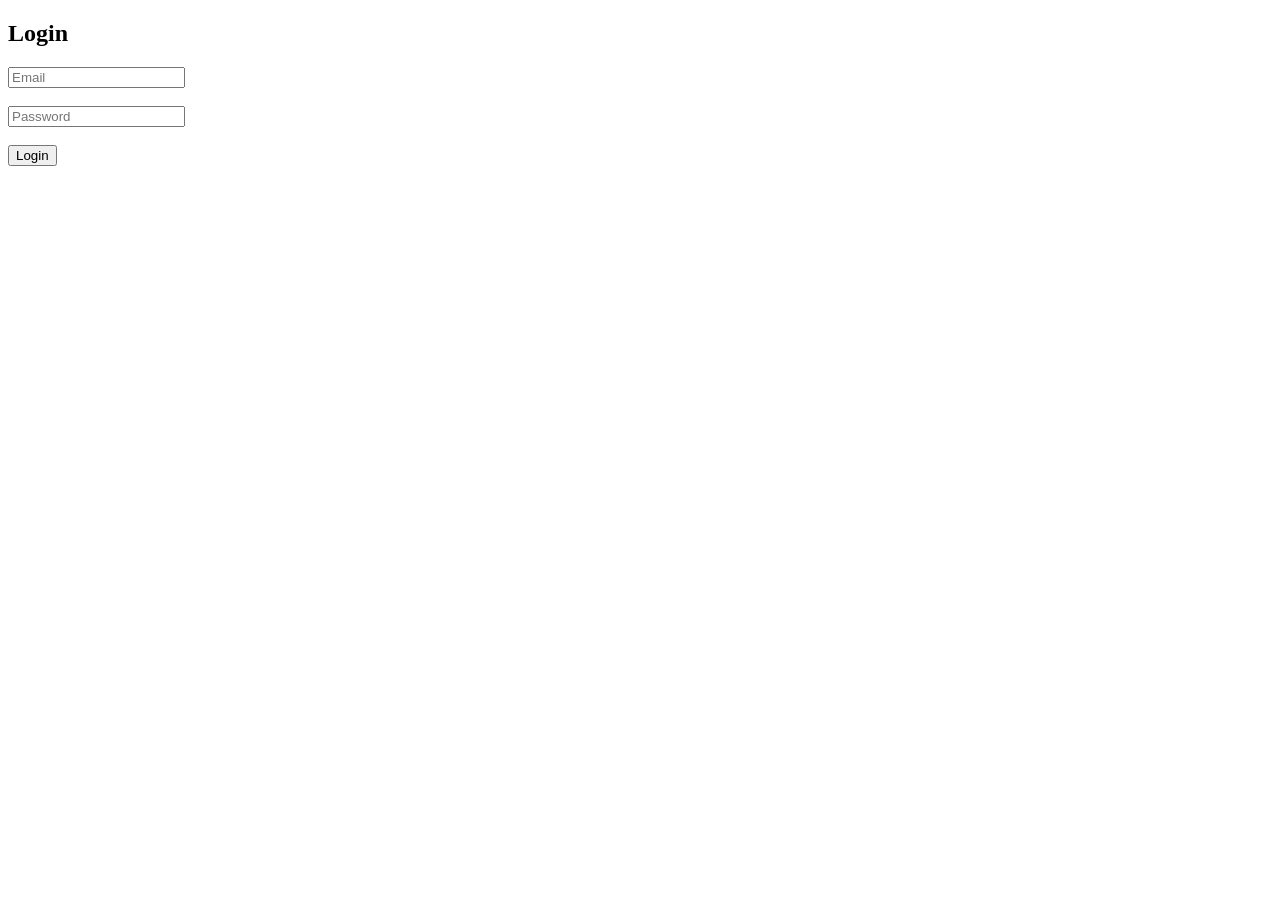
==== frontend/index.html @ c96ed169 "Create basic login page" ====
<!DOCTYPE html>
<html>
<head>
  <title>Login Page</title>
</head>
<body>
  <h2>Login</h2>

  <input type="email" placeholder="Email" />
  <br /><br />

  <input type="password" placeholder="Password" />
  <br /><br />

  <button>Login</button>
</body>
</html>
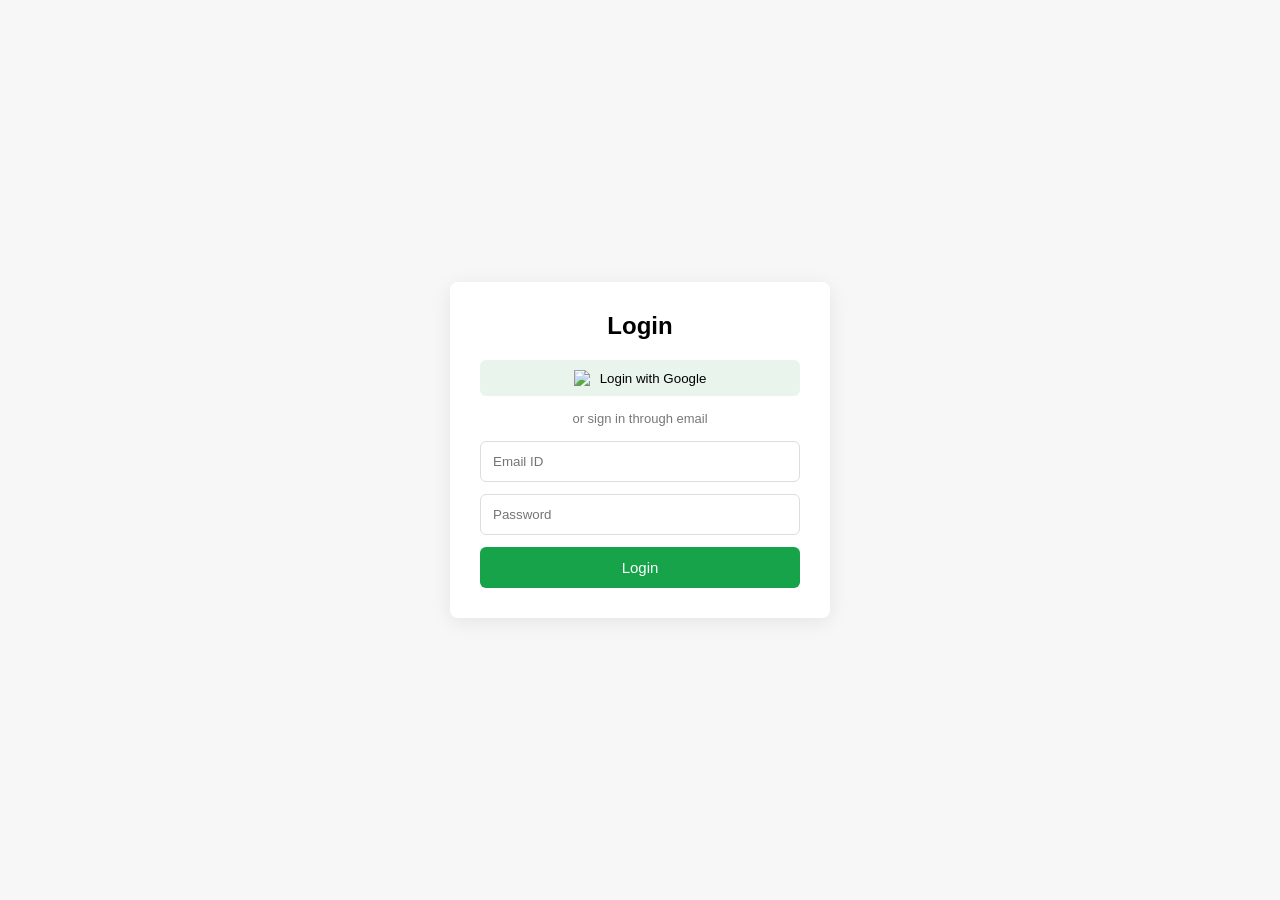
==== commit 1c6d1fe4: "onb-page" ====
--- a/frontend/index.html
+++ b/frontend/index.html
@@ -1,17 +1,37 @@
 <!DOCTYPE html>
-<html>
+<html lang="en">
 <head>
+  <meta charset="UTF-8" />
   <title>Login Page</title>
+  <link rel="stylesheet" href="styles.css" />
 </head>
 <body>
-  <h2>Login</h2>
 
-  <input type="email" placeholder="Email" />
-  <br /><br />
+  <div class="page">
+    <div class="login-card">
+      <h2>Login</h2>
 
-  <input type="password" placeholder="Password" />
-  <br /><br />
+      <button class="google-btn">
+        <img src="https://www.gstatic.com/firebasejs/ui/2.0.0/images/auth/google.svg" />
+        Login with Google
+      </button>
 
-  <button>Login</button>
+      <p class="divider">or sign in through email</p>
+
+      <input type="email" placeholder="Email ID" />
+      <input type="password" placeholder="Password" />
+
+      <!-- LOGIN BUTTON -->
+      <button class="login-btn" onclick="goToDashboard()">Login</button>
+    </div>
+  </div>
+
+  <!-- SCRIPT -->
+  <script>
+    function goToDashboard() {
+      window.location.href = "../pages/dashboard.html";
+    }
+  </script>
+
 </body>
 </html>
--- a/frontend/styles.css
+++ b/frontend/styles.css
@@ -0,0 +1,88 @@
+* {
+  margin: 0;
+  padding: 0;
+  box-sizing: border-box;
+  font-family: Arial, sans-serif;
+}
+
+body {
+  background: #f7f7f7;
+}
+
+/* Center page */
+.page {
+  height: 100vh;
+  display: flex;
+  align-items: center;
+  justify-content: center;
+}
+
+/* Card */
+.login-card {
+  background: #ffffff;
+  width: 380px;
+  padding: 30px;
+  border-radius: 8px;
+  box-shadow: 0px 4px 20px rgba(0, 0, 0, 0.08);
+  text-align: center;
+}
+
+/* Title */
+.login-card h2 {
+  margin-bottom: 20px;
+}
+
+/* Google Button */
+.google-btn {
+  width: 100%;
+  padding: 10px;
+  border: none;
+  background: #e9f5ec;
+  border-radius: 6px;
+  cursor: pointer;
+  display: flex;
+  align-items: center;
+  justify-content: center;
+  gap: 8px;
+}
+
+.google-btn img {
+  width: 18px;
+}
+
+/* Divider text */
+.divider {
+  margin: 15px 0;
+  font-size: 13px;
+  color: #777;
+}
+
+/* Inputs */
+.login-card input {
+  width: 100%;
+  padding: 12px;
+  margin-bottom: 12px;
+  border-radius: 6px;
+  border: 1px solid #ddd;
+  outline: none;
+}
+
+.login-card input:focus {
+  border-color: #22c55e;
+}
+
+/* Login button */
+.login-btn {
+  width: 100%;
+  padding: 12px;
+  background: #16a34a;
+  border: none;
+  border-radius: 6px;
+  color: white;
+  font-size: 15px;
+  cursor: pointer;
+}
+
+.login-btn:hover {
+  background: #15803d;
+}
